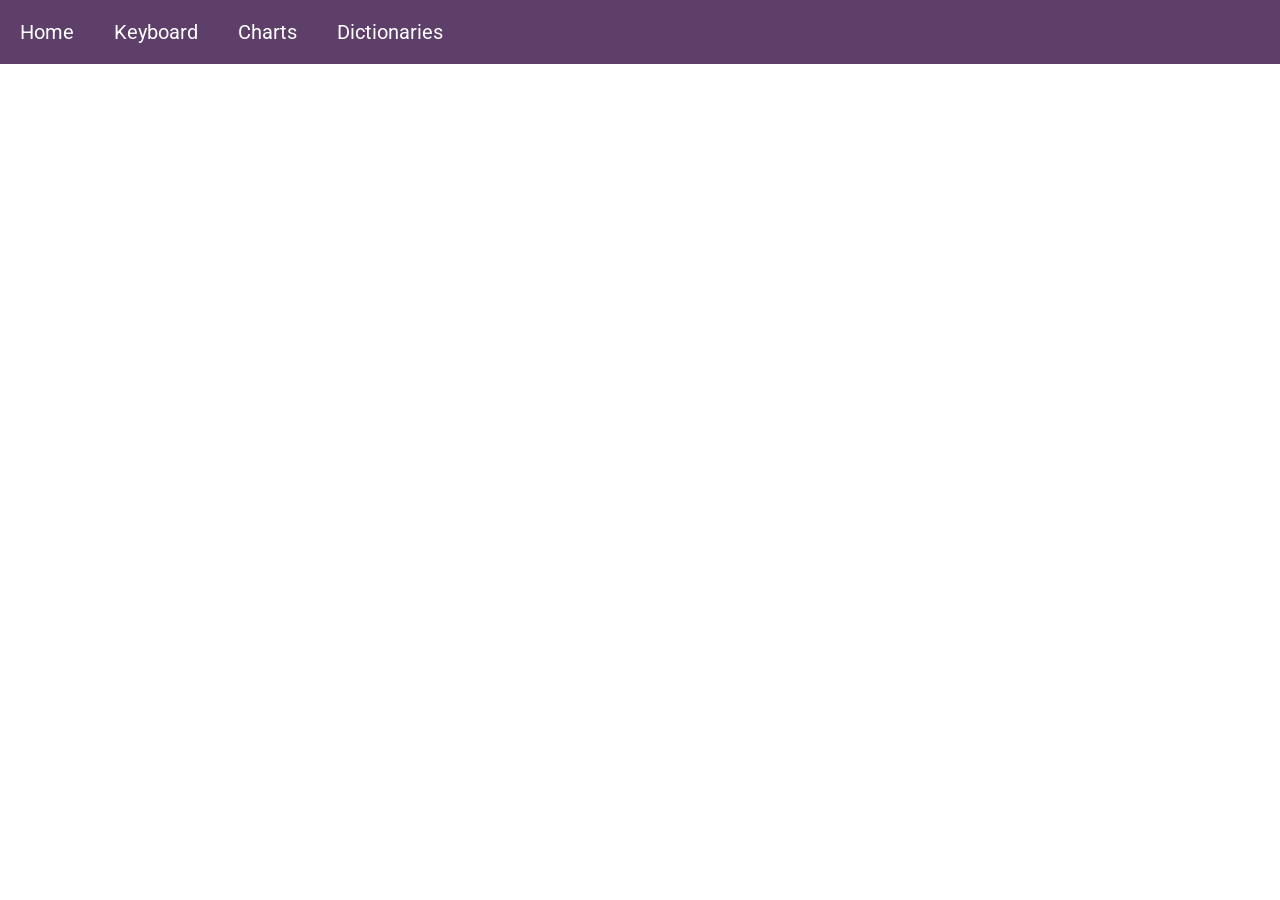
==== index.html @ f9781705 "Cleanup Code" ====
<!DOCTYPE html>
<html lang="en">
<head>
    <meta charset="UTF-8">
    <meta name="viewport" content="width=device-width, initial-scale=1.0">
    <title>Oneida Language Home</title>
	<link href="https://fonts.googleapis.com/css2?family=Roboto:wght@400;700&display=swap" rel="stylesheet">
    <style>
        html, body {
            margin: 0;
            padding: 0;
        }

        body {
            font-family: "Roboto", sans-serif;
            font-weight: 400;
            font-style: normal;
        }
	    
        .navbar {
            overflow: hidden;
            background-color: #5D3F6A;
            display: flex;
            justify-content: left;
        }
	    
        .navbar a {
            float: left;
            font-size: 20px;
            color: white;
            text-align: center;
            padding: 20px;
            text-decoration: none;
            transition: background-color 0.3s, color 0.3s;
        }
	    
        .navbar a:hover, .dropdown:hover .dropbtn {
            background-color: #ddd;
            color: black;
        }
	    
        .dropdown {
            float: left;
            background-color: #5D3F6A;
            overflow: hidden;
        }
	    
        .dropdown .dropbtn {
            font-size: 20px;  
            border: none;
            outline: none;
            color: white;
            padding: 20px;
            background-color: inherit;
            font-family: inherit;
            margin: 0;
            transition: background-color 0.3s, color 0.3s;
			pointer-events: none;
        }
	    
        .dropdown-content {
            display: none;
            position: absolute;
            background-color: #f9f9f9;
            min-width: 160px;
            box-shadow: 0px 8px 16px 0px rgba(0,0,0,0.2);
            z-index: 1;
        }
	    
        .dropdown-content a {
            float: none;
            color: black;
            padding: 12px 16px;
            text-decoration: none;
            display: block;
            text-align: left;
            transition: background-color 0.3s;
        }
	    
        .dropdown-content a:hover {
            background-color: #ddd;
        }
	    
        .dropdown:hover .dropdown-content {
            display: block;
        }
    </style>
</head>
<body>
    <div class="navbar">
        <a href="index.html">Home</a>
        <a href="keyboard.html">Keyboard</a>
        <div class="dropdown">
            <button class="dropbtn">Charts</button>
            <div class="dropdown-content">
		<a href="possessives.html">Possessives</a>
                <a href="pronouns.html">Pronouns</a>
                <a href="transitives.html">Transitives</a>
            </div>
        </div>
        <div class="dropdown">
            <button class="dropbtn">Dictionaries</button>
            <div class="dropdown-content">
                <a href="nouns.html">Nouns</a>
                <a href="particles.html">Particles</a>
            </div>
        </div>
    </div>
</body>
</html>
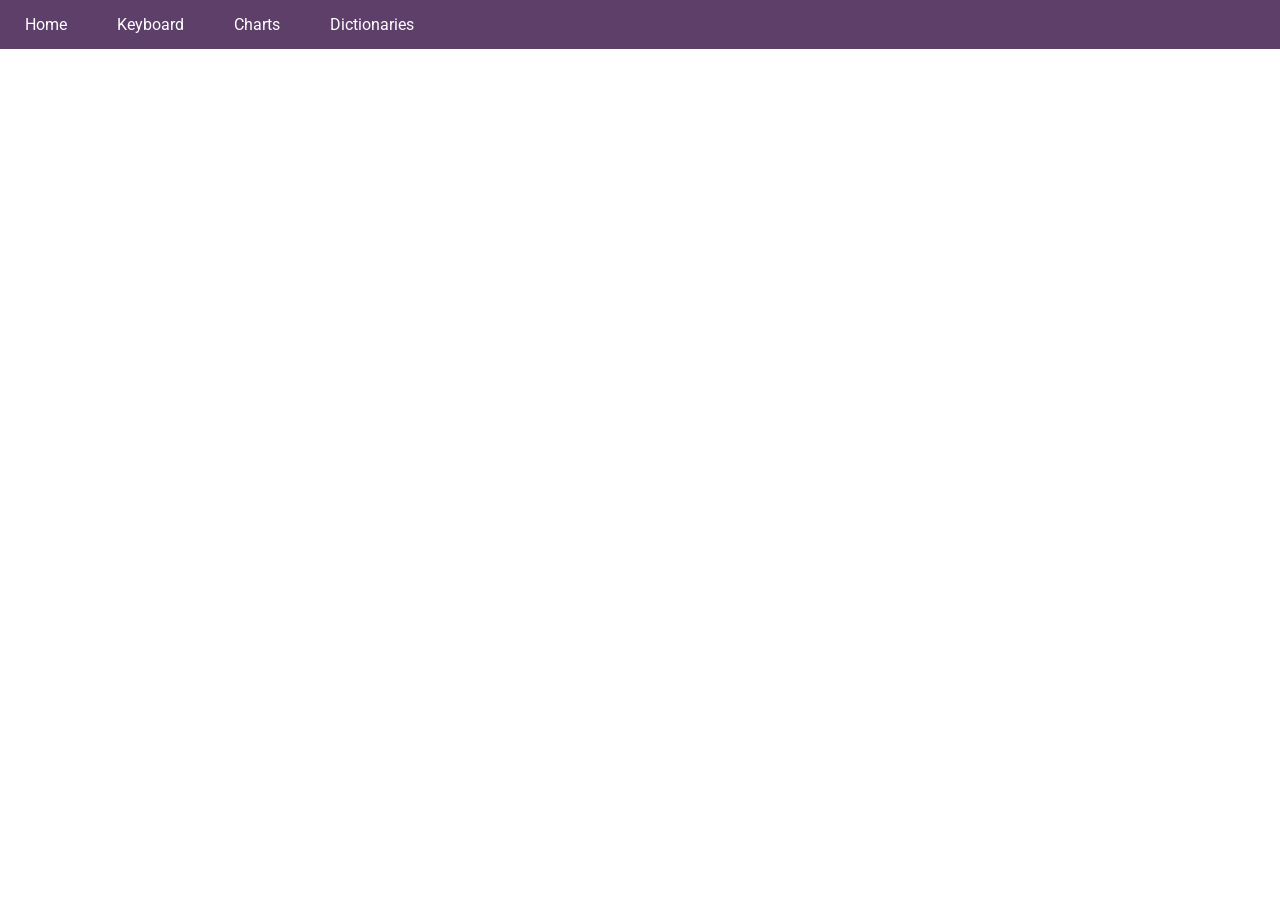
==== commit 61b5e3fd: "Updates" ====
--- a/index.html
+++ b/index.html
@@ -9,6 +9,7 @@
         html, body {
             margin: 0;
             padding: 0;
+            box-sizing: border-box;
         }
 
         body {
@@ -16,74 +17,81 @@
             font-weight: 400;
             font-style: normal;
         }
-	    
+
         .navbar {
-            overflow: hidden;
             background-color: #5D3F6A;
             display: flex;
+            flex-wrap: wrap;
             justify-content: left;
         }
-	    
+
         .navbar a {
-            float: left;
-            font-size: 20px;
+            font-size: 1em;
             color: white;
-            text-align: center;
-            padding: 20px;
             text-decoration: none;
-            transition: background-color 0.3s, color 0.3s;
+            padding: 15px 25px;
+            text-align: left;
         }
-	    
-        .navbar a:hover, .dropdown:hover .dropbtn {
+
+        .navbar a:hover {
             background-color: #ddd;
             color: black;
         }
-	    
+
         .dropdown {
-            float: left;
-            background-color: #5D3F6A;
-            overflow: hidden;
-        }
-	    
-        .dropdown .dropbtn {
-            font-size: 20px;  
-            border: none;
-            outline: none;
-            color: white;
-            padding: 20px;
-            background-color: inherit;
-            font-family: inherit;
-            margin: 0;
-            transition: background-color 0.3s, color 0.3s;
-			pointer-events: none;
-        }
-	    
+            position: relative;
+			display: flex;
+			flex-wrap: wrap;
+			justify-content: center;
+        }	
+		
         .dropdown-content {
             display: none;
             position: absolute;
             background-color: #f9f9f9;
-            min-width: 160px;
-            box-shadow: 0px 8px 16px 0px rgba(0,0,0,0.2);
+            min-width: 100px;
+            box-shadow: 0px 8px 16px rgba(0, 0, 0, 0.2);
             z-index: 1;
+			top: 100%;
+			left: 0;
         }
-	    
+		
+		.dropdown-content.show {
+			display: block;
+		}
+
+        .dropdown:hover .dropdown-content {
+            display: block;
+        }
+		
+		
+		.dropdown:hover > a {
+			background-color: #ddd;
+			color: black;
+		}
+
         .dropdown-content a {
-            float: none;
             color: black;
             padding: 12px 16px;
             text-decoration: none;
             display: block;
-            text-align: left;
-            transition: background-color 0.3s;
         }
-	    
-        .dropdown-content a:hover {
-            background-color: #ddd;
+
+        @media (max-width: 768px) {
+			
         }
-	    
-        .dropdown:hover .dropdown-content {
-            display: block;
-        }
+
+        @media (max-width: 480px) {
+            .navbar {
+				justify-content: center;
+			}
+			
+			.navbar a {
+                font-size: 0.8em;
+                padding: 10px 20px;
+            }
+		}
+		
     </style>
 </head>
 <body>
@@ -91,7 +99,7 @@
         <a href="index.html">Home</a>
         <a href="keyboard.html">Keyboard</a>
         <div class="dropdown">
-            <button class="dropbtn">Charts</button>
+            <a>Charts</a>
             <div class="dropdown-content">
 		<a href="possessives.html">Possessives</a>
                 <a href="pronouns.html">Pronouns</a>
@@ -99,12 +107,33 @@
             </div>
         </div>
         <div class="dropdown">
-            <button class="dropbtn">Dictionaries</button>
+            <a>Dictionaries</a>
             <div class="dropdown-content">
                 <a href="nouns.html">Nouns</a>
                 <a href="particles.html">Particles</a>
             </div>
         </div>
     </div>
+	<script>
+		document.addEventListener('DOMContentLoaded', () => {
+        const dropdowns = document.querySelectorAll('.dropdown');
+
+        dropdowns.forEach(dropdown => {
+            const toggle = dropdown.querySelector('a');
+            const dropdownContent = dropdown.querySelector('.dropdown-content');
+
+            toggle.addEventListener('click', (e) => {
+                e.preventDefault();
+                dropdownContent.classList.toggle('show');
+            });
+
+            document.addEventListener('click', (event) => {
+                if (!dropdown.contains(event.target)) {
+                    dropdownContent.classList.remove('show');
+                }
+            });
+        });
+    });
+    </script>
 </body>
 </html>
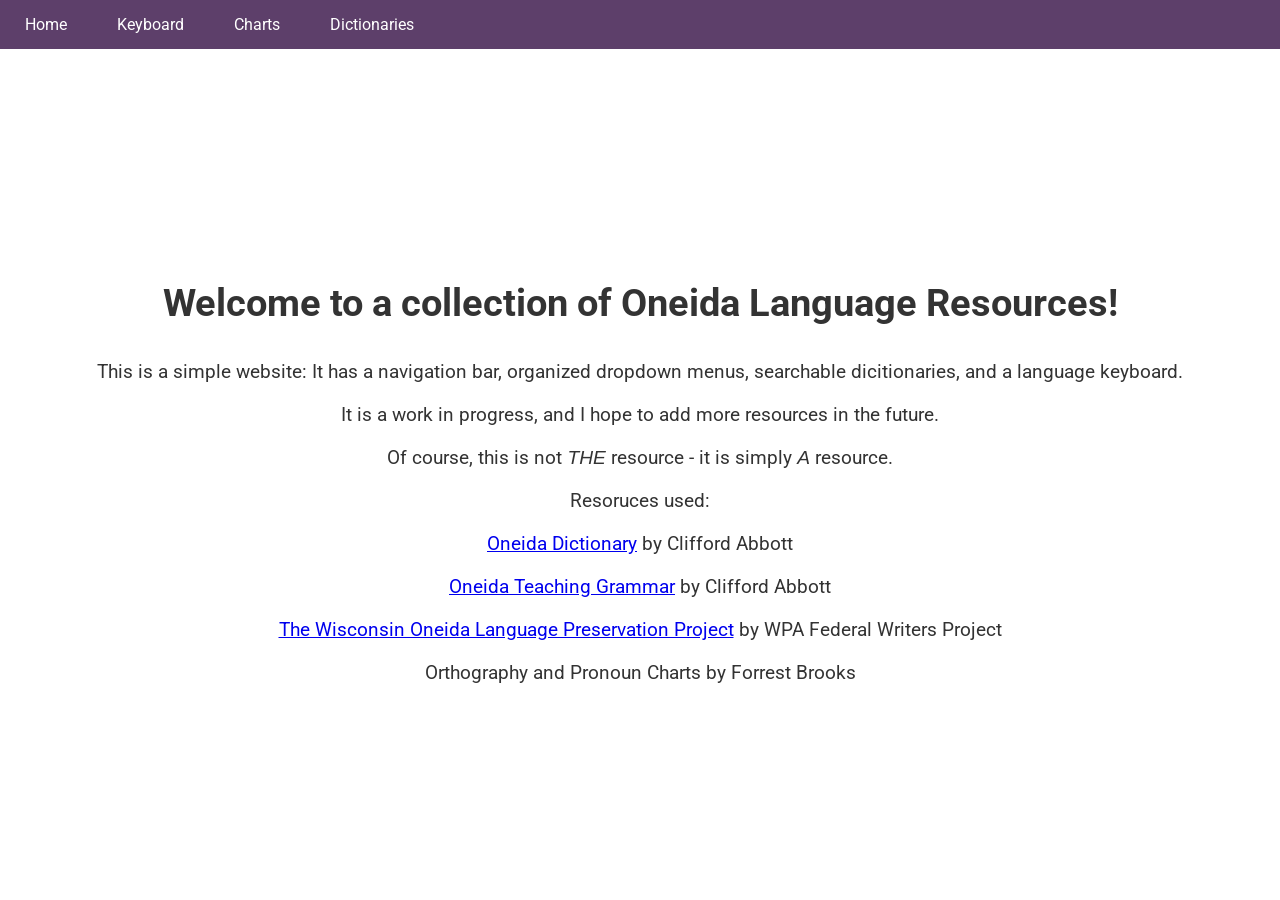
==== commit 078643d2: "Added Description" ====
--- a/index.html
+++ b/index.html
@@ -16,6 +16,27 @@
             font-family: "Roboto", sans-serif;
             font-weight: 400;
             font-style: normal;
+        }
+
+        .welcome {
+            text-align: center;
+            padding: 20px;
+            margin: 0;
+            height: 90vh;
+            display: flex;
+            flex-direction: column;
+            justify-content: center;
+            align-items: center;
+            color: #333;
+            font-size: 1.2em;
+        }
+
+        .welcome h1 {
+            font-size: 2em;
+        }
+
+        .welcome p {
+            margin: 10px 0;
         }
 
         .navbar {
@@ -78,7 +99,22 @@
         }
 
         @media (max-width: 768px) {
+			.navbar {
+				justify-content: center;
+			}
 			
+			.navbar a {
+                font-size: 0.8em;
+                padding: 10px 20px;
+            }
+
+            .welcome {
+                font-size: 1em;
+            }
+
+            .welcome h1 {
+                font-size: 1.5em;
+            }
         }
 
         @media (max-width: 480px) {
@@ -89,6 +125,14 @@
 			.navbar a {
                 font-size: 0.8em;
                 padding: 10px 20px;
+            }
+
+            .welcome {
+                font-size: .8em;
+            }
+
+            .welcome h1 {
+                font-size: 1.2em;
             }
 		}
 		
@@ -114,8 +158,21 @@
             </div>
         </div>
     </div>
+
+    <div class="welcome">
+        <h1>Welcome to a collection of Oneida Language Resources!</h1>
+        <p>This is a simple website: It has a navigation bar, organized dropdown menus, searchable dicitionaries, and a language keyboard.</p>
+        <p>It is a work in progress, and I hope to add more resources in the future.</p>
+        <p>Of course, this is not <i> THE </i> resource - it is simply <i> A </i> resource.</p>
+        <p>Resoruces used:</p>
+        <p><a href="https://www.uwgb.edu/dictionary/" target="_blank">Oneida Dictionary</a> by Clifford Abbott</p>
+        <p><a href="https://www.uwgb.edu/UWGBCMS/media/Oneida-Language/files/teaching-grammar-revised4.pdf" target="_blank">Oneida Teaching Grammar</a> by Clifford Abbott</p>
+        <p><a href="https://search.library.wisc.edu/digital/AOneida" target="_blank">The Wisconsin Oneida Language Preservation Project</a> by WPA Federal Writers Project</p>
+        <p>Orthography and Pronoun Charts by Forrest Brooks</p>
+    </div>
+
 	<script>
-		document.addEventListener('DOMContentLoaded', () => {
+	document.addEventListener('DOMContentLoaded', () => {
         const dropdowns = document.querySelectorAll('.dropdown');
 
         dropdowns.forEach(dropdown => {
@@ -133,7 +190,7 @@
                 }
             });
         });
-    });
+	});
     </script>
 </body>
 </html>
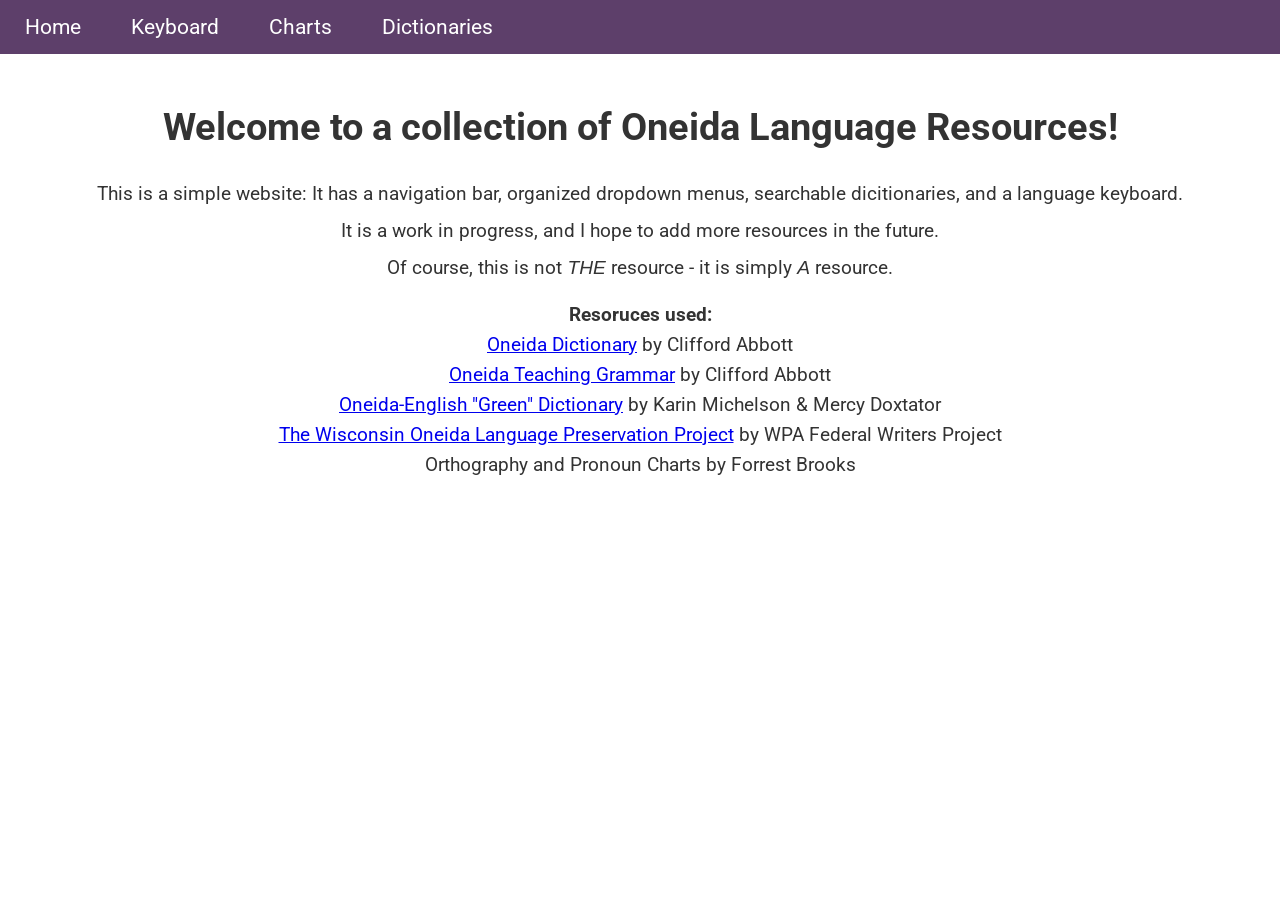
==== commit f5306660: "Quick Changes" ====
--- a/index.html
+++ b/index.html
@@ -20,9 +20,11 @@
 
         .welcome {
             text-align: center;
-            padding: 20px;
-            margin: 0;
-            height: 90vh;
+            margin-top: 40px;
+            margin-bottom: 40px;
+            margin-left: 30px;
+            margin-right: 30px;
+            height: 90%;
             display: flex;
             flex-direction: column;
             justify-content: center;
@@ -32,11 +34,18 @@
         }
 
         .welcome h1 {
+            margin-top: 10px;
             font-size: 2em;
         }
 
         .welcome p {
-            margin: 10px 0;
+            margin: 7px 0;
+        }
+
+        .sources {
+            margin-top: 10px;
+            font-size: 1em;
+            margin-bottom: 10px;
         }
 
         .navbar {
@@ -44,10 +53,11 @@
             display: flex;
             flex-wrap: wrap;
             justify-content: left;
+            text-align: center;
         }
 
         .navbar a {
-            font-size: 1em;
+            font-size: 1.3em;
             color: white;
             text-decoration: none;
             padding: 15px 25px;
@@ -104,7 +114,7 @@
 			}
 			
 			.navbar a {
-                font-size: 0.8em;
+                font-size: 1.1em;
                 padding: 10px 20px;
             }
 
@@ -123,7 +133,7 @@
 			}
 			
 			.navbar a {
-                font-size: 0.8em;
+                font-size: .8em;
                 padding: 10px 20px;
             }
 
@@ -164,11 +174,14 @@
         <p>This is a simple website: It has a navigation bar, organized dropdown menus, searchable dicitionaries, and a language keyboard.</p>
         <p>It is a work in progress, and I hope to add more resources in the future.</p>
         <p>Of course, this is not <i> THE </i> resource - it is simply <i> A </i> resource.</p>
-        <p>Resoruces used:</p>
-        <p><a href="https://www.uwgb.edu/dictionary/" target="_blank">Oneida Dictionary</a> by Clifford Abbott</p>
-        <p><a href="https://www.uwgb.edu/UWGBCMS/media/Oneida-Language/files/teaching-grammar-revised4.pdf" target="_blank">Oneida Teaching Grammar</a> by Clifford Abbott</p>
-        <p><a href="https://search.library.wisc.edu/digital/AOneida" target="_blank">The Wisconsin Oneida Language Preservation Project</a> by WPA Federal Writers Project</p>
-        <p>Orthography and Pronoun Charts by Forrest Brooks</p>
+        <div class="sources">
+            <p><strong>Resoruces used:</strong></p>
+            <p><a href="https://www.uwgb.edu/dictionary/" target="_blank">Oneida Dictionary</a> by Clifford Abbott</p>
+            <p><a href="https://www.uwgb.edu/UWGBCMS/media/Oneida-Language/files/teaching-grammar-revised4.pdf" target="_blank">Oneida Teaching Grammar</a> by Clifford Abbott</p>
+            <p><a href="https://www.jstor.org/stable/10.3138/j.ctt15jjcmk" target="_blank">Oneida-English "Green" Dictionary</a> by Karin Michelson & Mercy Doxtator</p>
+            <p><a href="https://search.library.wisc.edu/digital/AOneida" target="_blank">The Wisconsin Oneida Language Preservation Project</a> by WPA Federal Writers Project</p>
+            <p>Orthography and Pronoun Charts by Forrest Brooks</p>
+        </div>
     </div>
 
 	<script>
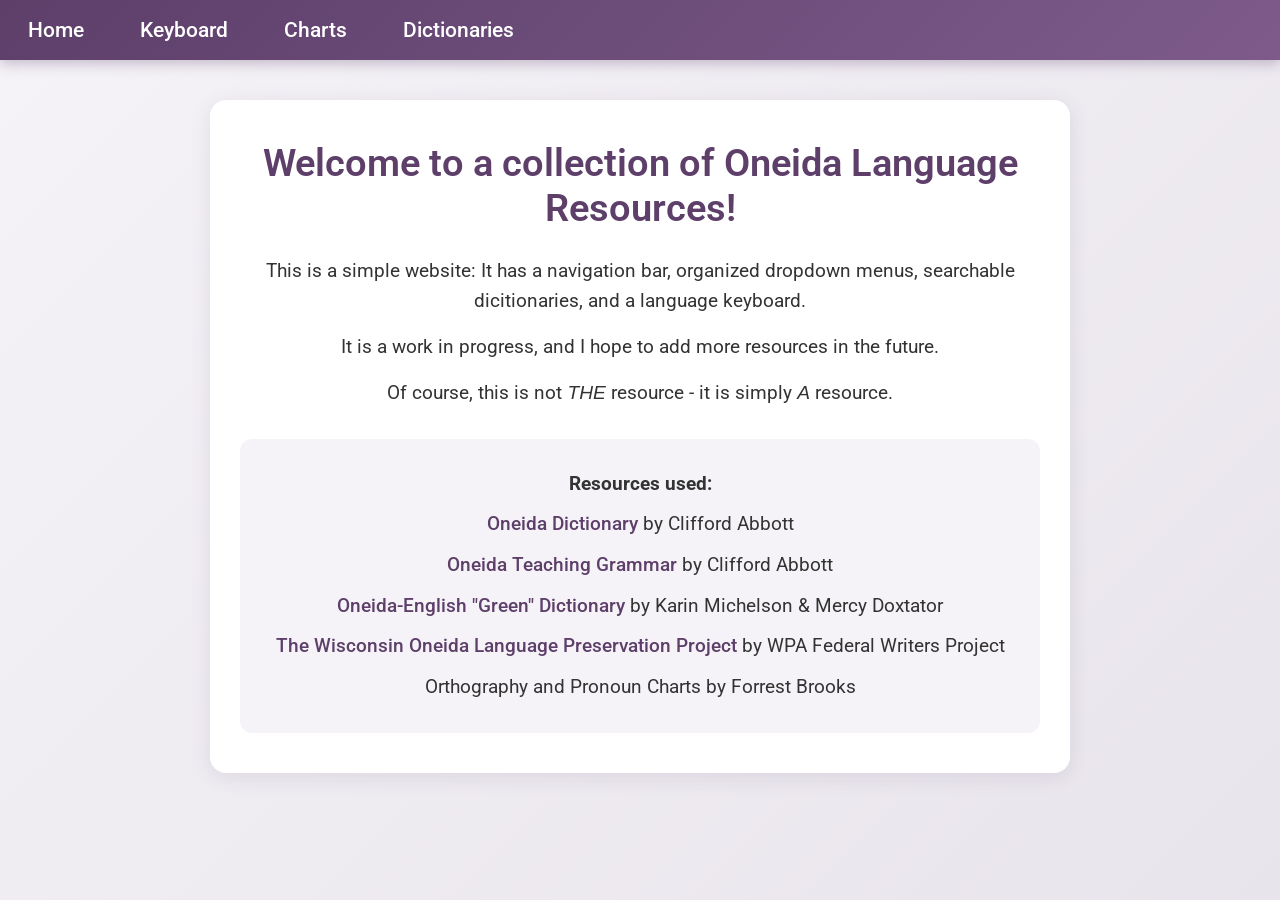
==== commit daef9a20: "Enhance styling and layout of index.html" ====
--- a/index.html
+++ b/index.html
@@ -5,6 +5,7 @@
     <meta name="viewport" content="width=device-width, initial-scale=1.0">
     <title>Oneida Language Home</title>
 	<link href="https://fonts.googleapis.com/css2?family=Roboto:wght@400;700&display=swap" rel="stylesheet">
+	<link rel="icon" type="image/x-icon" href="favicon.ico">
     <style>
         html, body {
             margin: 0;
@@ -16,19 +17,18 @@
             font-family: "Roboto", sans-serif;
             font-weight: 400;
             font-style: normal;
+            background: linear-gradient(135deg, #f5f3f7 0%, #e8e4eb 100%);
+            min-height: 100vh;
         }
 
         .welcome {
             text-align: center;
-            margin-top: 40px;
-            margin-bottom: 40px;
-            margin-left: 30px;
-            margin-right: 30px;
-            height: 90%;
-            display: flex;
-            flex-direction: column;
-            justify-content: center;
-            align-items: center;
+            margin: 40px auto;
+            padding: 30px;
+            max-width: 800px;
+            background: white;
+            border-radius: 16px;
+            box-shadow: 0 4px 20px rgba(93, 63, 106, 0.12);
             color: #333;
             font-size: 1.2em;
         }
@@ -36,37 +36,62 @@
         .welcome h1 {
             margin-top: 10px;
             font-size: 2em;
+            color: #5D3F6A;
+            font-weight: 600;
         }
 
         .welcome p {
-            margin: 7px 0;
+            margin: 15px 0;
+            line-height: 1.6;
         }
 
         .sources {
-            margin-top: 10px;
+            margin-top: 30px;
             font-size: 1em;
             margin-bottom: 10px;
+            padding: 20px;
+            background: #f5f3f7;
+            border-radius: 12px;
+        }
+
+        .sources p {
+            margin: 10px 0;
+        }
+
+        .sources a {
+            color: #5D3F6A;
+            text-decoration: none;
+            font-weight: 500;
+            transition: color 0.3s ease;
+        }
+
+        .sources a:hover {
+            color: #7d5a8a;
+            text-decoration: underline;
         }
 
         .navbar {
-            background-color: #5D3F6A;
+            background: linear-gradient(135deg, #5D3F6A 0%, #7d5a8a 100%);
             display: flex;
             flex-wrap: wrap;
             justify-content: left;
             text-align: center;
+            box-shadow: 0 4px 12px rgba(93, 63, 106, 0.3);
         }
 
         .navbar a {
             font-size: 1.3em;
             color: white;
             text-decoration: none;
-            padding: 15px 25px;
+            padding: 18px 28px;
             text-align: left;
+            transition: all 0.3s ease;
+            font-weight: 500;
         }
 
         .navbar a:hover {
-            background-color: #ddd;
-            color: black;
+            background-color: rgba(255, 255, 255, 0.15);
+            color: white;
         }
 
         .dropdown {
@@ -95,17 +120,24 @@
             display: block;
         }
 		
-		
 		.dropdown:hover > a {
-			background-color: #ddd;
-			color: black;
+			background-color: rgba(255, 255, 255, 0.15);
+            color: white;
 		}
 
         .dropdown-content a {
-            color: black;
-            padding: 12px 16px;
+            color: #5D3F6A;
+            padding: 14px 18px;
             text-decoration: none;
             display: block;
+            font-weight: 500;
+            transition: all 0.2s ease;
+        }
+
+        .dropdown-content a:hover {
+            background-color: #f5f3f7;
+            color: #5D3F6A;
+            padding-left: 22px;
         }
 
         @media (max-width: 768px) {
@@ -120,6 +152,8 @@
 
             .welcome {
                 font-size: 1em;
+                margin: 20px;
+                padding: 20px;
             }
 
             .welcome h1 {
@@ -139,6 +173,8 @@
 
             .welcome {
                 font-size: .8em;
+                margin: 15px;
+                padding: 15px;
             }
 
             .welcome h1 {
@@ -175,7 +211,7 @@
         <p>It is a work in progress, and I hope to add more resources in the future.</p>
         <p>Of course, this is not <i> THE </i> resource - it is simply <i> A </i> resource.</p>
         <div class="sources">
-            <p><strong>Resoruces used:</strong></p>
+            <p><strong>Resources used:</strong></p>
             <p><a href="https://www.uwgb.edu/dictionary/" target="_blank">Oneida Dictionary</a> by Clifford Abbott</p>
             <p><a href="https://www.uwgb.edu/UWGBCMS/media/Oneida-Language/files/teaching-grammar-revised4.pdf" target="_blank">Oneida Teaching Grammar</a> by Clifford Abbott</p>
             <p><a href="https://www.jstor.org/stable/10.3138/j.ctt15jjcmk" target="_blank">Oneida-English "Green" Dictionary</a> by Karin Michelson & Mercy Doxtator</p>
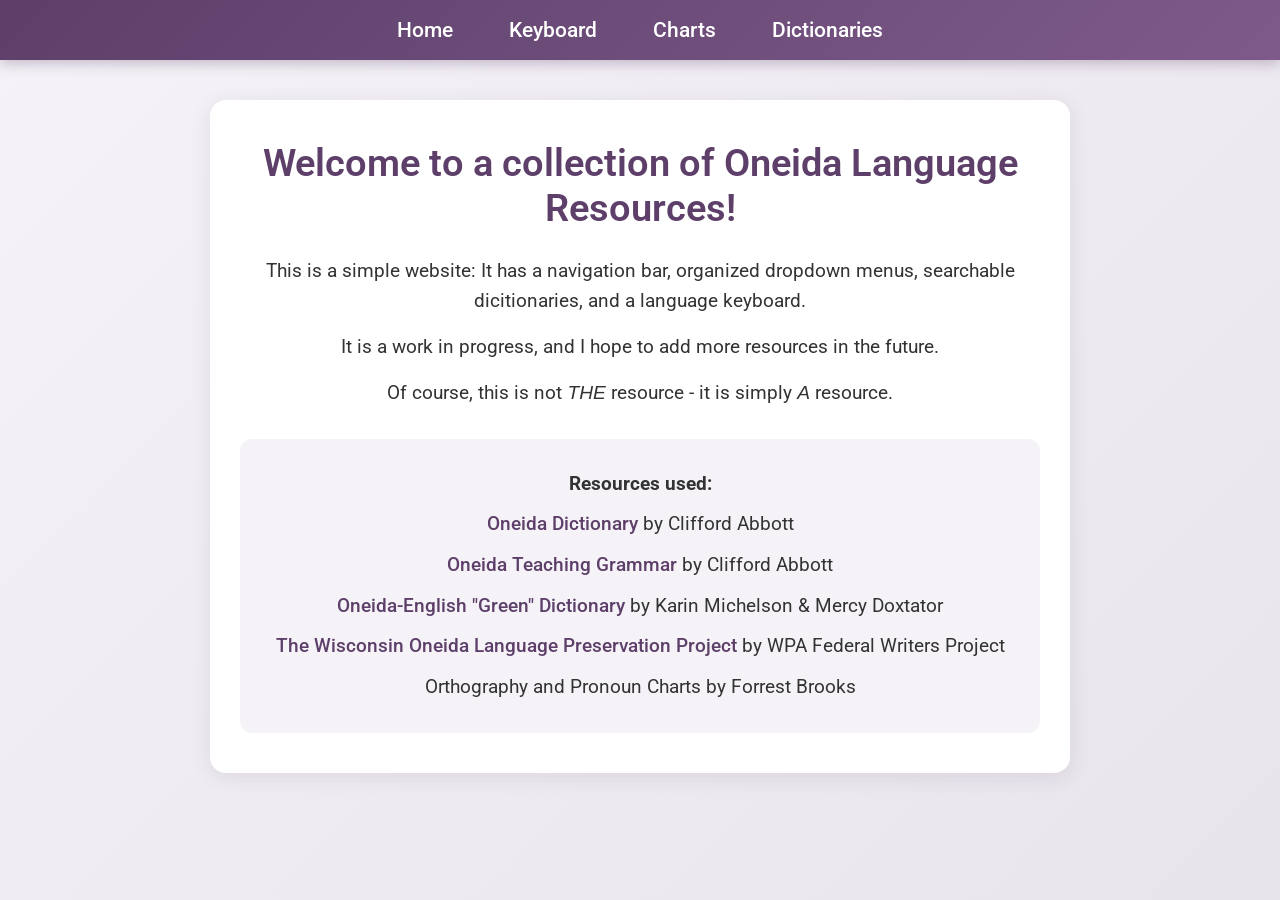
==== commit 2a15ec14: "Major visual improvements" ====
--- a/index.html
+++ b/index.html
@@ -6,183 +6,7 @@
     <title>Oneida Language Home</title>
 	<link href="https://fonts.googleapis.com/css2?family=Roboto:wght@400;700&display=swap" rel="stylesheet">
 	<link rel="icon" type="image/x-icon" href="favicon.ico">
-    <style>
-        html, body {
-            margin: 0;
-            padding: 0;
-            box-sizing: border-box;
-        }
-
-        body {
-            font-family: "Roboto", sans-serif;
-            font-weight: 400;
-            font-style: normal;
-            background: linear-gradient(135deg, #f5f3f7 0%, #e8e4eb 100%);
-            min-height: 100vh;
-        }
-
-        .welcome {
-            text-align: center;
-            margin: 40px auto;
-            padding: 30px;
-            max-width: 800px;
-            background: white;
-            border-radius: 16px;
-            box-shadow: 0 4px 20px rgba(93, 63, 106, 0.12);
-            color: #333;
-            font-size: 1.2em;
-        }
-
-        .welcome h1 {
-            margin-top: 10px;
-            font-size: 2em;
-            color: #5D3F6A;
-            font-weight: 600;
-        }
-
-        .welcome p {
-            margin: 15px 0;
-            line-height: 1.6;
-        }
-
-        .sources {
-            margin-top: 30px;
-            font-size: 1em;
-            margin-bottom: 10px;
-            padding: 20px;
-            background: #f5f3f7;
-            border-radius: 12px;
-        }
-
-        .sources p {
-            margin: 10px 0;
-        }
-
-        .sources a {
-            color: #5D3F6A;
-            text-decoration: none;
-            font-weight: 500;
-            transition: color 0.3s ease;
-        }
-
-        .sources a:hover {
-            color: #7d5a8a;
-            text-decoration: underline;
-        }
-
-        .navbar {
-            background: linear-gradient(135deg, #5D3F6A 0%, #7d5a8a 100%);
-            display: flex;
-            flex-wrap: wrap;
-            justify-content: left;
-            text-align: center;
-            box-shadow: 0 4px 12px rgba(93, 63, 106, 0.3);
-        }
-
-        .navbar a {
-            font-size: 1.3em;
-            color: white;
-            text-decoration: none;
-            padding: 18px 28px;
-            text-align: left;
-            transition: all 0.3s ease;
-            font-weight: 500;
-        }
-
-        .navbar a:hover {
-            background-color: rgba(255, 255, 255, 0.15);
-            color: white;
-        }
-
-        .dropdown {
-            position: relative;
-			display: flex;
-			flex-wrap: wrap;
-			justify-content: center;
-        }	
-		
-        .dropdown-content {
-            display: none;
-            position: absolute;
-            background-color: #f9f9f9;
-            min-width: 100px;
-            box-shadow: 0px 8px 16px rgba(0, 0, 0, 0.2);
-            z-index: 1;
-			top: 100%;
-			left: 0;
-        }
-		
-		.dropdown-content.show {
-			display: block;
-		}
-
-        .dropdown:hover .dropdown-content {
-            display: block;
-        }
-		
-		.dropdown:hover > a {
-			background-color: rgba(255, 255, 255, 0.15);
-            color: white;
-		}
-
-        .dropdown-content a {
-            color: #5D3F6A;
-            padding: 14px 18px;
-            text-decoration: none;
-            display: block;
-            font-weight: 500;
-            transition: all 0.2s ease;
-        }
-
-        .dropdown-content a:hover {
-            background-color: #f5f3f7;
-            color: #5D3F6A;
-            padding-left: 22px;
-        }
-
-        @media (max-width: 768px) {
-			.navbar {
-				justify-content: center;
-			}
-			
-			.navbar a {
-                font-size: 1.1em;
-                padding: 10px 20px;
-            }
-
-            .welcome {
-                font-size: 1em;
-                margin: 20px;
-                padding: 20px;
-            }
-
-            .welcome h1 {
-                font-size: 1.5em;
-            }
-        }
-
-        @media (max-width: 480px) {
-            .navbar {
-				justify-content: center;
-			}
-			
-			.navbar a {
-                font-size: .8em;
-                padding: 10px 20px;
-            }
-
-            .welcome {
-                font-size: .8em;
-                margin: 15px;
-                padding: 15px;
-            }
-
-            .welcome h1 {
-                font-size: 1.2em;
-            }
-		}
-		
-    </style>
+    <link rel="stylesheet" href="styles.css">
 </head>
 <body>
     <div class="navbar">
@@ -212,10 +36,10 @@
         <p>Of course, this is not <i> THE </i> resource - it is simply <i> A </i> resource.</p>
         <div class="sources">
             <p><strong>Resources used:</strong></p>
-            <p><a href="https://www.uwgb.edu/dictionary/" target="_blank">Oneida Dictionary</a> by Clifford Abbott</p>
-            <p><a href="https://www.uwgb.edu/UWGBCMS/media/Oneida-Language/files/teaching-grammar-revised4.pdf" target="_blank">Oneida Teaching Grammar</a> by Clifford Abbott</p>
-            <p><a href="https://www.jstor.org/stable/10.3138/j.ctt15jjcmk" target="_blank">Oneida-English "Green" Dictionary</a> by Karin Michelson & Mercy Doxtator</p>
-            <p><a href="https://search.library.wisc.edu/digital/AOneida" target="_blank">The Wisconsin Oneida Language Preservation Project</a> by WPA Federal Writers Project</p>
+            <p><a href="https://www.uwgb.edu/dictionary/" target="_blank" rel="noopener">Oneida Dictionary</a> by Clifford Abbott</p>
+            <p><a href="https://www.uwgb.edu/UWGBCMS/media/Oneida-Language/files/teaching-grammar-revised4.pdf" target="_blank" rel="noopener">Oneida Teaching Grammar</a> by Clifford Abbott</p>
+            <p><a href="https://www.jstor.org/stable/10.3138/j.ctt15jjcmk" target="_blank" rel="noopener">Oneida-English "Green" Dictionary</a> by Karin Michelson & Mercy Doxtator</p>
+            <p><a href="https://search.library.wisc.edu/digital/AOneida" target="_blank" rel="noopener">The Wisconsin Oneida Language Preservation Project</a> by WPA Federal Writers Project</p>
             <p>Orthography and Pronoun Charts by Forrest Brooks</p>
         </div>
     </div>
--- a/styles.css
+++ b/styles.css
@@ -0,0 +1,907 @@
+/* ===== BASE RESET ===== */
+html, body {
+    margin: 0;
+    padding: 0;
+    box-sizing: border-box;
+}
+
+body {
+    font-family: "Roboto", sans-serif;
+    font-weight: 400;
+    font-style: normal;
+    background: linear-gradient(135deg, #f5f3f7 0%, #e8e4eb 100%);
+    min-height: 100vh;
+}
+
+/* ===== NAVBAR ===== */
+.navbar {
+    background: linear-gradient(135deg, #5D3F6A 0%, #7d5a8a 100%);
+    display: flex;
+    flex-wrap: wrap;
+    justify-content: center;
+    text-align: center;
+    box-shadow: 0 4px 12px rgba(93, 63, 106, 0.3);
+    position: sticky;
+    top: 0;
+    z-index: 1000;
+}
+
+.navbar a {
+    font-size: 1.3em;
+    color: white;
+    text-decoration: none;
+    padding: 18px 28px;
+    text-align: left;
+    transition: all 0.3s ease;
+    font-weight: 500;
+}
+
+.navbar a:hover {
+    background-color: rgba(255, 255, 255, 0.15);
+    color: white;
+}
+
+/* ===== DROPDOWN ===== */
+.dropdown {
+    position: relative;
+    display: flex;
+    flex-wrap: wrap;
+    justify-content: center;
+}
+
+.dropdown-content {
+    display: none;
+    position: absolute;
+    background-color: #f9f9f9;
+    min-width: 100px;
+    box-shadow: 0px 8px 16px rgba(0, 0, 0, 0.2);
+    z-index: 1;
+    top: 100%;
+    left: 0;
+}
+
+.dropdown-content.show {
+    display: block;
+}
+
+.dropdown:hover .dropdown-content {
+    display: block;
+}
+
+.dropdown:hover > a {
+    background-color: rgba(255, 255, 255, 0.15);
+    color: white;
+}
+
+.dropdown-content a {
+    color: #5D3F6A;
+    padding: 14px 18px;
+    text-decoration: none;
+    display: block;
+    font-weight: 500;
+    transition: all 0.2s ease;
+}
+
+.dropdown-content a:hover {
+    background-color: #f5f3f7;
+    color: #5D3F6A;
+    padding-left: 22px;
+}
+
+/* ===== TABLES (SHARED) ===== */
+.table-container, .tables-container {
+    overflow-x: auto;
+    max-width: 600px;
+    margin: 30px auto;
+    background: white;
+    border-radius: 16px;
+    padding: 20px;
+    box-shadow: 0 4px 20px rgba(93, 63, 106, 0.12);
+}
+
+.interactive-table-container {
+    overflow-x: auto;
+    max-width: 1400px;
+    margin: 30px auto;
+    background: white;
+    border-radius: 16px;
+    padding: 20px;
+    box-shadow: 0 4px 20px rgba(93, 63, 106, 0.12);
+}
+
+
+table {
+    border-collapse: collapse;
+    margin: auto;
+}
+
+th, td {
+    border: 1px solid #e8e4eb;
+    padding: 10px;
+    text-align: center;
+    overflow: hidden;
+    white-space: nowrap;
+}
+
+th {
+    background: linear-gradient(135deg, #f5f3f7 0%, #e8e4eb 100%);
+    color: #5D3F6A;
+    font-weight: 600;
+}
+
+td {
+    background: white;
+}
+
+caption {
+    font-weight: 600;
+    font-size: 1.3em;
+    margin-bottom: 15px;
+    margin-top: 10px;
+    color: #5D3F6A;
+}
+
+/* ===== INDEX PAGE ===== */
+.welcome {
+    text-align: center;
+    margin: 40px auto;
+    padding: 30px;
+    max-width: 800px;
+    background: white;
+    border-radius: 16px;
+    box-shadow: 0 4px 20px rgba(93, 63, 106, 0.12);
+    color: #333;
+    font-size: 1.2em;
+}
+
+.welcome h1 {
+    margin-top: 10px;
+    font-size: 2em;
+    color: #5D3F6A;
+    font-weight: 600;
+}
+
+.welcome p {
+    margin: 15px 0;
+    line-height: 1.6;
+}
+
+.sources {
+    margin-top: 30px;
+    font-size: 1em;
+    margin-bottom: 10px;
+    padding: 20px;
+    background: #f5f3f7;
+    border-radius: 12px;
+}
+
+.sources p {
+    margin: 10px 0;
+}
+
+.sources a {
+    color: #5D3F6A;
+    text-decoration: none;
+    font-weight: 500;
+    transition: color 0.3s ease;
+}
+
+.sources a:hover {
+    color: #7d5a8a;
+    text-decoration: underline;
+}
+
+/* ===== KEYBOARD PAGE ===== */
+#container {
+    text-align: center;
+    margin: 20px auto;
+    padding: 10px;
+    max-width: 90%;
+    justify-content: center;
+}
+
+#textInput {
+    width: 90%;
+    max-width: 500px;
+    padding: 15px 20px;
+    margin-top: 10px;
+    margin-left: 10px;
+    margin-right: 10px;
+    font-size: 1.1em;
+    border: 2px solid #d0c5d8;
+    border-radius: 12px;
+    text-align: center;
+    word-wrap: break-word;
+    resize: vertical;
+    height: 40px;
+    min-height: 40px;
+    max-height: 100px;
+    font-family: "Roboto", sans-serif;
+    background: white;
+    box-shadow: 0 2px 8px rgba(93, 63, 106, 0.1);
+}
+
+#textInput:focus {
+    outline: none;
+    border-color: #5D3F6A;
+    box-shadow: 0 4px 12px rgba(93, 63, 106, 0.2);
+}
+
+#copyButton, #clearTextBtn {
+    padding: 14px 28px;
+    font-size: 1em;
+    background: linear-gradient(135deg, #5D3F6A 0%, #7d5a8a 100%);
+    color: white;
+    border: none;
+    border-radius: 25px;
+    cursor: pointer;
+    transition: all 0.3s ease;
+    margin: 5px;
+    font-weight: 500;
+    box-shadow: 0 4px 12px rgba(93, 63, 106, 0.3);
+}
+
+#copyButton:hover, #clearTextBtn:hover {
+    background: linear-gradient(135deg, #7d5a8a 0%, #5D3F6A 100%);
+    transform: translateY(-2px);
+    box-shadow: 0 6px 16px rgba(93, 63, 106, 0.4);
+}
+
+#copyButton:active, #clearTextBtn:active {
+    transform: translateY(0);
+    box-shadow: 0 2px 8px rgba(93, 63, 106, 0.3);
+}
+
+.mode-toggle-container {
+    text-align: center;
+    margin: 30px auto 20px;
+    max-width: 400px;
+}
+
+.mode-toggle {
+    display: inline-flex;
+    background: white;
+    border-radius: 30px;
+    padding: 6px;
+    box-shadow: 0 4px 15px rgba(93, 63, 106, 0.15);
+    border: 2px solid #e8e4eb;
+}
+
+.mode-btn {
+    padding: 14px 35px;
+    font-size: 1em;
+    border: none;
+    border-radius: 25px;
+    cursor: pointer;
+    transition: all 0.3s ease;
+    background-color: transparent;
+    color: #666;
+    font-weight: 500;
+}
+
+.mode-btn.active {
+    background: linear-gradient(135deg, #5D3F6A 0%, #7d5a8a 100%);
+    color: white;
+    box-shadow: 0 4px 12px rgba(93, 63, 106, 0.3);
+}
+
+.mode-btn:hover:not(.active) {
+    background-color: #f5f3f7;
+    color: #5D3F6A;
+}
+
+.options-container {
+    text-align: center;
+    margin: 25px auto;
+    max-width: 600px;
+    display: flex;
+    flex-wrap: wrap;
+    justify-content: center;
+    gap: 20px;
+}
+
+.toggle-option {
+    display: flex;
+    align-items: center;
+    background: white;
+    padding: 14px 24px;
+    border-radius: 30px;
+    box-shadow: 0 4px 15px rgba(93, 63, 106, 0.1);
+    transition: all 0.3s ease;
+    border: 2px solid transparent;
+}
+
+.toggle-option:hover {
+    box-shadow: 0 6px 20px rgba(93, 63, 106, 0.2);
+    border-color: #e8e4eb;
+    transform: translateY(-2px);
+}
+
+.toggle-option label {
+    margin-right: 12px;
+    font-weight: 500;
+    color: #5D3F6A;
+    cursor: pointer;
+}
+
+.toggle-switch {
+    position: relative;
+    width: 54px;
+    height: 28px;
+    cursor: pointer;
+}
+
+.toggle-switch input {
+    opacity: 0;
+    width: 0;
+    height: 0;
+}
+
+.toggle-slider {
+    position: absolute;
+    top: 0;
+    left: 0;
+    right: 0;
+    bottom: 0;
+    background: linear-gradient(135deg, #d0c5d8 0%, #c5b8d0 100%);
+    transition: 0.3s;
+    border-radius: 28px;
+}
+
+.toggle-slider:before {
+    position: absolute;
+    content: "";
+    height: 22px;
+    width: 22px;
+    left: 3px;
+    bottom: 3px;
+    background: white;
+    transition: 0.3s;
+    border-radius: 50%;
+    box-shadow: 0 2px 4px rgba(0, 0, 0, 0.2);
+}
+
+.toggle-switch input:checked + .toggle-slider {
+    background: linear-gradient(135deg, #5D3F6A 0%, #7d5a8a 100%);
+}
+
+.toggle-switch input:checked + .toggle-slider:before {
+    transform: translateX(26px);
+}
+
+#copyMessage, #clearMessage {
+    position: fixed;
+    top: 50%;
+    left: 50%;
+    transform: translate(-50%, -50%);
+    background: linear-gradient(135deg, #5D3F6A 0%, #7d5a8a 100%);
+    color: white;
+    padding: 16px 32px;
+    border-radius: 12px;
+    font-weight: 600;
+    text-align: center;
+    opacity: 0;
+    transition: opacity 0.3s ease-in-out;
+    z-index: 1000;
+    box-shadow: 0 8px 24px rgba(93, 63, 106, 0.4);
+    font-size: 1.1em;
+}
+
+/* ===== CHART PAGES (possessives, pronouns, transitives) ===== */
+.left-column {
+    background: linear-gradient(135deg, #f5f3f7 0%, #e8e4eb 100%);
+    color: #333;
+}
+
+table.large-caption caption {
+    font-size: 1.8em;
+    margin-top: 20px;
+}
+
+.tables-container {
+    overflow-x: auto;
+    margin: 30px auto;
+    max-width: 600px;
+    text-align: center;
+}
+
+.table-row {
+    display: flex;
+    justify-content: center;
+    gap: 30px;
+}
+
+.navigation {
+    display: flex;
+    justify-content: center;
+    gap: 30px;
+    margin: 20px 0;
+}
+
+.navigation button {
+    width: 235px;
+    padding: 14px 28px;
+    font-size: 1em;
+    cursor: pointer;
+    background: linear-gradient(135deg, #5D3F6A 0%, #7d5a8a 100%);
+    color: white;
+    border: none;
+    border-radius: 25px;
+    transition: all 0.3s ease;
+    font-weight: 500;
+    box-shadow: 0 4px 12px rgba(93, 63, 106, 0.3);
+}
+
+.navigation button:disabled {
+    background: linear-gradient(135deg, #c5b8d0 0%, #d0c5d8 100%);
+    cursor: not-allowed;
+    box-shadow: none;
+}
+
+.navigation button:hover:not(:disabled) {
+    background: linear-gradient(135deg, #7d5a8a 0%, #5D3F6A 100%);
+    transform: translateY(-2px);
+    box-shadow: 0 6px 16px rgba(93, 63, 106, 0.4);
+}
+
+.stem-tab {
+    display: none;
+}
+
+.stem-tab:first-child {
+    display: block;
+}
+
+/* Transitives highlight styles */
+.highlighted-header {
+    background: linear-gradient(135deg, #d0c5d8 0%, #c5b8d0 100%) !important;
+    color: #5D3F6A !important;
+}
+
+.highlighted-left-column {
+    background: linear-gradient(135deg, #d0c5d8 0%, #c5b8d0 100%) !important;
+}
+
+.highlighted-cell {
+    background-color: #c5b8d0 !important;
+}
+
+.highlighted-row {
+    background-color: #f5f3f7;
+}
+
+.highlighted-column {
+    background-color: #f5f3f7;
+}
+
+/* Transitives table sizing */
+.interactive-table {
+    width: 1200px;
+    font-size: 1.2em;
+}
+
+/* ===== DICTIONARY PAGES (nouns, particles) ===== */
+.dictionary-container {
+    width: 100%;
+    max-width: 1600px;
+    margin: 20px auto;
+    padding: 10px;
+    box-sizing: border-box;
+    display: flex;
+    flex-direction: column;
+    align-items: center;
+}
+
+#searchInput {
+    width: 90%;
+    max-width: 500px;
+    padding: 15px 20px;
+    margin-top: 10px;
+    margin-left: 10px;
+    margin-right: 10px;
+    font-size: 1.1em;
+    border: 2px solid #d0c5d8;
+    border-radius: 12px;
+    text-align: center;
+    word-wrap: break-word;
+    font-family: "Roboto", sans-serif;
+    background: white;
+    box-shadow: 0 2px 8px rgba(93, 63, 106, 0.1);
+    transition: all 0.3s ease;
+}
+
+#searchInput:focus {
+    outline: none;
+    border-color: #5D3F6A;
+    box-shadow: 0 4px 12px rgba(93, 63, 106, 0.2);
+}
+
+.filters {
+    display: flex;
+    flex-wrap: wrap;
+    margin-top: 20px;
+    justify-content: center;
+    background: linear-gradient(135deg, #5D3F6A 0%, #7d5a8a 100%);
+    border-radius: 12px;
+    padding: 6px;
+    box-shadow: 0 4px 12px rgba(93, 63, 106, 0.3);
+    gap: 4px;
+}
+
+.filter-btn, .filter-dropbtn {
+    padding: 12px 20px;
+    font-size: 1em;
+    cursor: pointer;
+    background-color: transparent;
+    color: white;
+    border: none;
+    border-radius: 8px;
+    transition: all 0.3s ease;
+    font-weight: 500;
+}
+
+.filter-btn:hover, .filter-btn.active {
+    background-color: rgba(255, 255, 255, 0.2);
+    color: white;
+}
+
+.filter-btn.active {
+    background: rgba(255, 255, 255, 0.25);
+    box-shadow: 0 2px 8px rgba(0, 0, 0, 0.1);
+    color: #5D3F6A;
+}
+
+.filter-btn.active, .filter-dropbtn.active {
+    background: rgba(255, 255, 255, 0.25);
+    box-shadow: 0 2px 8px rgba(0, 0, 0, 0.1);
+    color: white;
+}
+
+.filter-dropbtn {
+    padding: 15px 20px;
+    font-size: 16px;
+    background-color: transparent;
+    color: white;
+    border: none;
+    transition: all 0.3s ease;
+    cursor: pointer;
+    font-weight: 500;
+}
+
+.dropdown-table {
+    display: none;
+    position: absolute;
+    background-color: #f9f9f9;
+    min-width: 100px;
+    box-shadow: 0px 8px 16px rgba(0, 0, 0, 0.2);
+    z-index: 1;
+    top: 100%;
+    left: 0;
+}
+
+.dropdown-table button {
+    display: block;
+    width: 150px;
+    padding: 15px 20px;
+    border: none;
+    background: none;
+    color: #5D3F6A;
+    text-align: left;
+    cursor: pointer;
+    font-weight: 500;
+    transition: all 0.2s ease;
+}
+
+.dropdown-table button:hover, .dropdown-table button.active {
+    background-color: #e5e1e9;
+    color: #5D3F6A;
+}
+
+.filters .dropdown:hover .dropdown-table {
+    display: block;
+}
+
+.filter-dropbtn:hover, .dropdown:hover .filter-dropbtn {
+    background-color: rgba(255, 255, 255, 0.2);
+    color: white;
+}
+
+/* Nouns table */
+.nouns-table {
+    width: auto;
+    border-collapse: collapse;
+}
+
+.nouns-table th, .nouns-table td {
+    padding: 10px;
+    border: 1px solid #e8e4eb;
+    width: 300px;
+}
+
+.nouns-table th {
+    background: linear-gradient(135deg, #f5f3f7 0%, #e8e4eb 100%);
+    color: #5D3F6A;
+}
+
+.nouns-table td {
+    text-align: left;
+    background: white;
+}
+
+/* Particles table */
+.particles-table {
+    width: auto;
+    border-collapse: collapse;
+}
+
+.particles-table th, .particles-table td {
+    padding: 10px;
+    border: 1px solid #e8e4eb;
+    width: 300px;
+}
+
+.particles-table th {
+    background: linear-gradient(135deg, #f5f3f7 0%, #e8e4eb 100%);
+    color: #5D3F6A;
+}
+
+.particles-table td {
+    text-align: left;
+    background: white;
+}
+
+/* Shared dictionary */
+.hidden-column {
+    display: none;
+}
+
+.underline {
+    text-decoration: underline;
+}
+
+.no-results {
+    display: none;
+    color: #5D3F6A;
+    font-weight: bold;
+    font-size: 1.5em;
+    margin: 20px;
+    text-align: center;
+}
+
+.pagination {
+    margin: 10px 0;
+    display: flex;
+    justify-content: center;
+    align-items: center;
+}
+
+.page-btn {
+    padding: 12px 24px;
+    font-size: 1em;
+    cursor: pointer;
+    background: linear-gradient(135deg, #5D3F6A 0%, #7d5a8a 100%);
+    color: white;
+    border: none;
+    border-radius: 25px;
+    margin: 0 5px;
+    transition: all 0.3s ease;
+    font-weight: 500;
+    box-shadow: 0 4px 12px rgba(93, 63, 106, 0.3);
+}
+
+.page-btn:hover {
+    background: linear-gradient(135deg, #7d5a8a 0%, #5D3F6A 100%);
+    transform: translateY(-2px);
+    box-shadow: 0 6px 16px rgba(93, 63, 106, 0.4);
+}
+
+.page-btn:disabled {
+    background: linear-gradient(135deg, #c5b8d0 0%, #d0c5d8 100%);
+    cursor: not-allowed;
+    transform: none;
+    box-shadow: none;
+}
+
+#pageInfo {
+    font-size: 1em;
+    margin: 0 15px;
+    color: #5D3F6A;
+    font-weight: 500;
+}
+
+.table-caption {
+    font-size: 1.3em;
+    margin-bottom: 15px;
+    text-align: center;
+    color: #5D3F6A;
+    font-weight: 600;
+}
+
+/* ===== RESPONSIVE ===== */
+@media (max-width: 1300px) {
+    .interactive-table {
+        width: 900px;
+    }
+
+    .interactive-table th, .interactive-table td {
+        font-size: 0.8em;
+    }
+
+    .interactive-table.large-caption caption {
+        font-size: 1.4em;
+    }
+}
+
+@media (max-width: 950px) {
+    .interactive-table {
+        width: 750px;
+    }
+
+    .interactive-table th, .interactive-table td {
+        font-size: 0.7em;
+    }
+
+    .interactive-table.large-caption caption {
+        font-size: 1.3em;
+    }
+}
+
+@media (max-width: 768px) {
+    .navbar {
+        justify-content: center;
+    }
+
+    .navbar a {
+        font-size: 1.1em;
+        padding: 10px 20px;
+    }
+
+    #textInput {
+        font-size: 0.8em;
+        padding: 8px;
+    }
+
+    #copyButton, #clearTextBtn {
+        font-size: 0.8em;
+        padding: 10px 15px;
+    }
+
+    .mode-btn {
+        padding: 10px 20px;
+        font-size: 0.9em;
+    }
+
+    .toggle-option {
+        padding: 8px 15px;
+    }
+
+    .toggle-option label {
+        font-size: 0.9em;
+    }
+
+    table th, table td {
+        font-size: 0.8em;
+    }
+
+    caption {
+        font-size: 1em;
+    }
+
+    table.large-caption caption {
+        font-size: 1.4em;
+    }
+
+    .welcome {
+        font-size: 1em;
+        margin: 20px;
+        padding: 20px;
+    }
+
+    .welcome h1 {
+        font-size: 1.5em;
+    }
+
+    .interactive-table {
+        max-width: 450px;
+    }
+
+    .interactive-table th, .interactive-table td {
+        font-size: 0.6em;
+    }
+
+    .interactive-table.large-caption caption {
+        font-size: 1.1em;
+    }
+}
+
+@media (max-width: 480px) {
+    .navbar {
+        justify-content: center;
+    }
+
+    .navbar a {
+        font-size: 0.8em;
+        padding: 10px 20px;
+    }
+
+    #textInput {
+        font-size: 0.6em;
+        padding: 8px;
+    }
+
+    #copyButton, #clearTextBtn {
+        font-size: 0.6em;
+        padding: 8px 12px;
+    }
+
+    .mode-btn {
+        padding: 8px 15px;
+        font-size: 0.8em;
+    }
+
+    .toggle-option {
+        padding: 6px 12px;
+    }
+
+    .toggle-option label {
+        font-size: 0.8em;
+        margin-right: 8px;
+    }
+
+    .toggle-switch {
+        width: 40px;
+        height: 22px;
+    }
+
+    .toggle-slider:before {
+        height: 16px;
+        width: 16px;
+    }
+
+    .toggle-switch input:checked + .toggle-slider:before {
+        transform: translateX(18px);
+    }
+
+    table th, table td {
+        font-size: 0.6em;
+    }
+
+    caption {
+        font-size: 0.8em;
+    }
+
+    table.large-caption caption {
+        font-size: 1.2em;
+    }
+
+    .welcome {
+        font-size: 0.8em;
+        margin: 15px;
+        padding: 15px;
+    }
+
+    .welcome h1 {
+        font-size: 1.2em;
+    }
+
+    .navigation button {
+        max-width: 150px;
+        font-size: 0.6em;
+    }
+
+    .table-row, .navigation {
+        gap: 10px;
+    }
+
+    .interactive-table {
+        width: 350px;
+    }
+
+    .interactive-table.large-caption caption {
+        font-size: 0.9em;
+    }
+
+    .interactive-table th, .interactive-table td {
+        font-size: 0.4em;
+    }
+}
